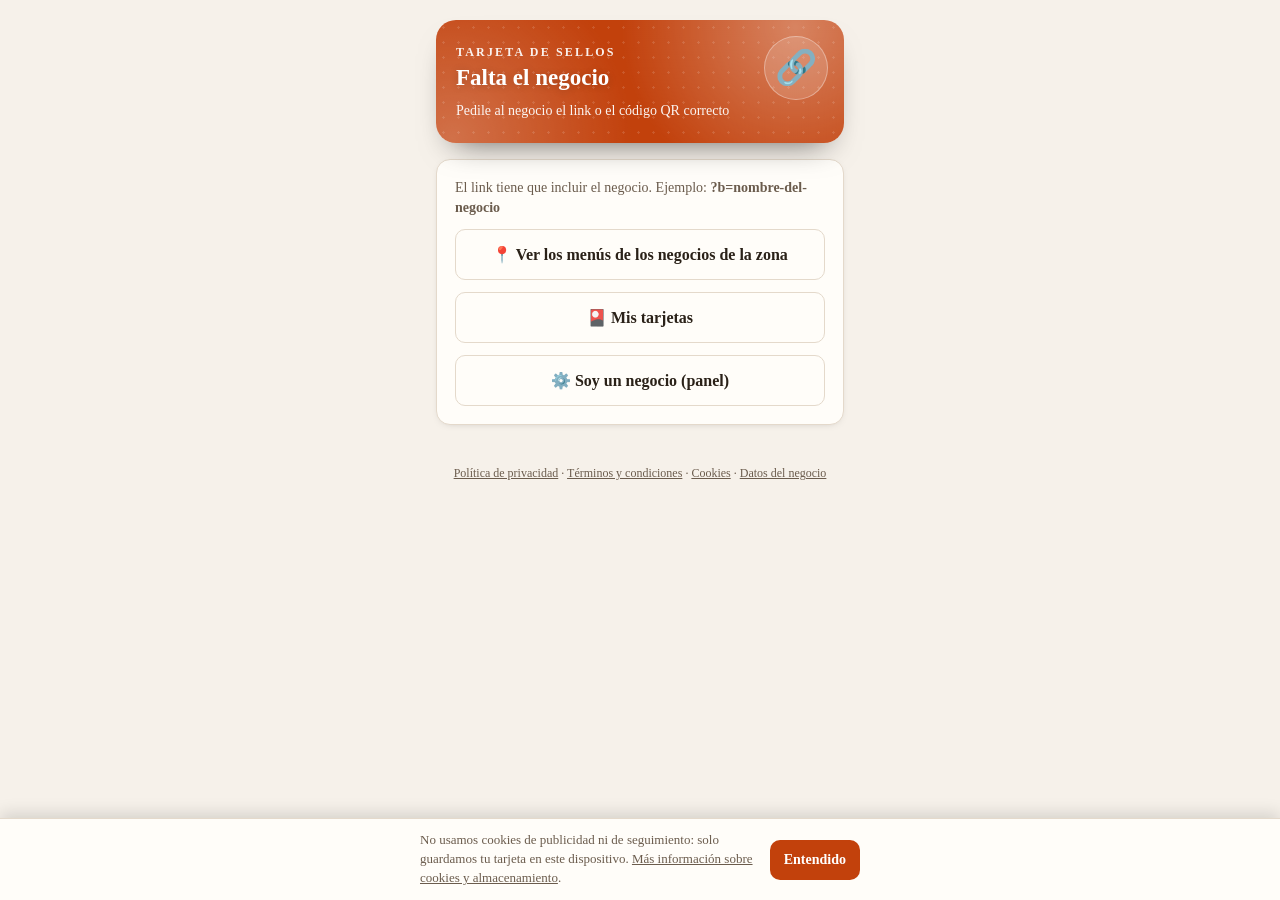
==== index.html @ 02f153e0 "Menú cliente: más ancho, 2 columnas cuadradas con foto arriba, tocar producto abre modal con descrip" ====
<!DOCTYPE html>
<html lang="es">
<head>
<meta charset="utf-8">
<meta http-equiv="Content-Security-Policy" content="default-src 'none'; script-src 'self'; style-src 'self' 'unsafe-inline'; connect-src https://bnyfhoxrezvotfktrxmb.supabase.co; img-src 'self' data: blob: https://bnyfhoxrezvotfktrxmb.supabase.co; manifest-src 'self'; worker-src 'self'; media-src blob: mediastream:; base-uri 'none'; form-action 'none'">
<meta name="referrer" content="no-referrer">
<meta name="description" content="Tarjeta de sellos digital: juntá sellos en cada negocio y ganá premios. Tus tarjetas de todos los negocios en un solo lugar.">
<meta name="viewport" content="width=device-width, initial-scale=1">
<link rel="manifest" href="manifest.json">
<meta name="theme-color" content="#c2410c">
<link rel="apple-touch-icon" href="icon-192.png">
<title>Mis tarjetas</title>
<link rel="stylesheet" href="estilo-moderno.css">
<script src="qrcode.min.js"></script>
<script src="jsQR.min.js"></script>
<style>
:root{--bg:#f6f1ea;--card:#fffdf9;--ink:#2a2118;--mute:#6b5c4d;--line:#e4d9cb;--ac:#c2410c;--ac2:#c2410c;--ac-ink:#fff;--btn-ink:#fff;color-scheme:light dark}
@media (prefers-color-scheme:dark){:root{--bg:#1c1713;--card:#272019;--ink:#f3ebe0;--mute:#b3a493;--line:#3a3128}}
*{box-sizing:border-box}
body{margin:0;background:var(--bg);color:var(--ink);font:16px/1.45 Georgia,'Times New Roman',serif;min-height:100vh}
main{max-width:440px;margin:0 auto;padding:20px 16px 24px}
h1{font-size:26px;margin:8px 0 2px}h2{font-size:19px;margin:0 0 10px}
p{margin:0 0 12px}.mute{color:var(--mute);font-size:14px}
.card{background:var(--card);border:1px solid var(--line);border-radius:14px;padding:18px;margin-bottom:14px}
input,button{font:inherit}
label{display:block;font-size:14px;color:var(--mute);margin:10px 0 4px}
input{width:100%;padding:12px;border:1px solid var(--line);border-radius:10px;background:var(--bg);color:var(--ink)}
input[type=color]{padding:2px;height:44px}
button{padding:13px 16px;border:0;border-radius:10px;background:var(--ac);color:var(--btn-ink);font-weight:700;width:100%;margin-top:12px;cursor:pointer}
button.alt{background:transparent;color:var(--ink);border:1px solid var(--line)}
button.sm{width:auto;padding:8px 12px;margin:0;font-size:14px}
a:focus-visible,button:focus-visible,input:focus-visible,select:focus-visible,[tabindex]:focus-visible{outline:3px solid var(--ink);outline-offset:2px}
.skip{position:absolute;left:-9999px;top:0;z-index:100;background:var(--card);color:var(--ink);padding:12px 16px;border-radius:0 0 10px 0;font-weight:700;text-decoration:underline}
.skip:focus{left:0}
.grid{display:grid;grid-template-columns:repeat(5,1fr);gap:10px;margin:14px 0}
.s{aspect-ratio:1;border-radius:50%;border:3px dashed var(--mute);display:grid;place-items:center;font-size:22px;color:#fff;background:var(--line);box-shadow:inset 0 1px 3px rgba(0,0,0,.10)}
.s.on{background:linear-gradient(135deg,var(--ac),var(--ac2));border:3px solid var(--ac);color:var(--ac-ink);animation:pop .3s;box-shadow:0 3px 10px rgba(0,0,0,.20)}
@keyframes pop{from{transform:scale(.6)}to{transform:scale(1)}}
@media (prefers-reduced-motion:reduce){.s.on{animation:none}}
.qr{width:170px;margin:8px auto;background:#fff;padding:8px;border-radius:10px}
.qr svg{width:100%;height:auto;display:block}
.code{text-align:center;font:700 26px/1 ui-monospace,monospace;letter-spacing:.2em}
.tabs{display:flex;gap:6px;margin-bottom:14px}
.tabs button{margin:0;background:transparent;color:var(--ink);border:1px solid var(--line);padding:10px 2px;font-size:13px}
.tabs button.on{background:var(--ac);color:var(--btn-ink);border-color:var(--ac)}
.instbox{background:linear-gradient(135deg,color-mix(in srgb,var(--ac) 14%,var(--card)),var(--card));border:1px dashed var(--ac);border-radius:14px;padding:14px;margin:0 0 14px}
.instbox button{margin-top:0}
.instbox [data-imsg]:empty{display:none}
.instbox [data-imsg]{background:var(--bg);border:1px solid var(--line);border-radius:10px;padding:10px;margin-top:8px;line-height:1.45}
.instbox p{font-size:13px}
.msg{padding:12px;border-radius:10px;margin-top:12px;font-weight:700}
.ok{background:#dcfce7;color:#166534}.err{background:#fee2e2;color:#991b1b}
@media (prefers-color-scheme:dark){.ok{background:#052e16;color:#86efac}.err{background:#450a0a;color:#fca5a5}}
.row{display:flex;justify-content:space-between;align-items:center;gap:8px;padding:10px 0;border-top:1px solid var(--line)}
.row:first-child{border-top:0}
.stats{display:grid;grid-template-columns:1fr 1fr;gap:10px;margin-bottom:6px}
.stat{border:1px solid var(--line);border-radius:10px;padding:12px;text-align:center}.stat b{display:block;font-size:26px}
a.btn{display:inline-block;text-align:center;text-decoration:none;padding:13px 16px;border-radius:10px;background:var(--ac);color:var(--btn-ink);font-weight:700}
a.btn.alt{background:transparent;color:var(--ink);border:1px solid var(--line)}a.btn.sm{padding:8px 12px;font-size:14px}
.wcard{display:block;text-decoration:none;color:#fff;border-radius:14px;padding:18px}
.wcard b{display:block;font-size:20px}.wcard span{display:block;font-size:30px;font-weight:700;margin:6px 0}.wcard small{opacity:.92}
.wrm{text-align:right;margin:6px 0 16px}
.s.tier{border-style:solid;border-color:var(--ac)}
.notice{border-left:4px solid var(--ac)}
.consent{display:flex;gap:8px;align-items:flex-start;color:var(--ink);font-size:14px;margin:12px 0 0;font-weight:400}
.consent input{width:auto;min-width:18px;height:18px;margin:2px 0 0;flex:none}
.legal{font-size:12px;color:var(--mute);line-height:1.7;text-align:center}
.legal a{color:inherit}
footer.legal{max-width:440px;margin:0 auto;padding:0 16px 24px}
.ck{position:fixed;left:0;right:0;bottom:0;z-index:60;background:var(--card);border-top:1px solid var(--line);box-shadow:0 -4px 16px rgba(0,0,0,.14);padding:12px}
.ck>div{max-width:440px;margin:0 auto;display:flex;gap:12px;align-items:center}
.ck p{margin:0;font-size:13px;color:var(--mute);flex:1}
.ck a{color:inherit}
.ck button{width:auto;margin:0;padding:10px 14px;font-size:14px;flex:none}
body.ck-on{padding-bottom:104px}
.sr{position:absolute;width:1px;height:1px;padding:0;margin:-1px;overflow:hidden;clip:rect(0,0,0,0);white-space:nowrap;border:0}
@media print{.noprint{display:none}body{background:#fff;color:#000}}
video{width:100%;border-radius:10px;margin-top:10px;background:#000}
select{width:100%;padding:12px;border:1px solid var(--line);border-radius:10px;background:var(--bg);color:var(--ink);font:inherit}
textarea{width:100%;padding:12px;border:1px solid var(--line);border-radius:10px;background:var(--bg);color:var(--ink);font:inherit;resize:vertical}
details summary{cursor:pointer;color:var(--mute);font-size:14px;margin-top:8px}
/* ---- Menú público: cabecera con el color del negocio ---- */
.mhero{position:relative;overflow:hidden;border-radius:18px;padding:22px 18px 20px;margin:0 0 14px;color:var(--ac-ink);box-shadow:0 14px 28px -16px rgba(0,0,0,.6);background-image:radial-gradient(circle at 88% 6%,rgba(255,255,255,.35),transparent 46%),radial-gradient(circle at 4% 96%,rgba(255,255,255,.25),transparent 44%),linear-gradient(135deg,var(--ac),var(--ac2))}
.mhero::after{content:"";position:absolute;inset:0;background-image:radial-gradient(color-mix(in srgb,var(--ac-ink) 32%,transparent) 1.2px,transparent 1.3px);background-size:15px 15px;opacity:.4;pointer-events:none}
.mhero-k{position:relative;z-index:1;margin:0 0 3px;font-size:12px;font-weight:800;letter-spacing:.18em;text-transform:uppercase;opacity:.92}
.mhero h1{position:relative;z-index:1;margin:0;color:var(--ac-ink);font-size:27px;line-height:1.15;text-shadow:0 1px 8px rgba(0,0,0,.18)}
.mhero-u{position:relative;z-index:1;margin:9px 0 0;font-size:13px;opacity:.93}
.mhero-ico{position:absolute;z-index:1;right:14px;top:14px;width:60px;height:60px;display:grid;place-items:center;font-size:33px;background:color-mix(in srgb,var(--ac-ink) 15%,transparent);border:1px solid color-mix(in srgb,var(--ac-ink) 35%,transparent);border-radius:50%}
/* ---- Menú público: títulos de categoría ---- */
.mhead{display:flex;align-items:center;gap:10px;margin:22px 0 10px;font-size:19px;font-weight:800;letter-spacing:-.01em;scroll-margin-top:64px}
.mhead-ico{width:34px;height:34px;flex:none;display:grid;place-items:center;font-size:19px;background:var(--ac);border:1px solid rgba(255,255,255,.25);border-radius:11px;box-shadow:0 5px 12px -6px rgba(0,0,0,.7)}
.mhead-t{min-width:0;overflow:hidden;text-overflow:ellipsis;white-space:nowrap}
.mhead-n{margin-left:auto;flex:none;font-size:12px;font-weight:700;color:var(--mute);background:var(--card);border:1px solid var(--line);border-radius:999px;padding:3px 10px}
/* ---- Menú público: cabecera con el color del negocio ---- */
.mhero{position:relative;overflow:hidden;border-radius:18px;padding:22px 18px 20px;margin:0 0 14px;color:var(--ac-ink);box-shadow:0 14px 28px -16px rgba(0,0,0,.6);background-image:radial-gradient(circle at 88% 6%,rgba(255,255,255,.35),transparent 46%),radial-gradient(circle at 4% 96%,rgba(255,255,255,.25),transparent 44%),linear-gradient(135deg,var(--ac),var(--ac2))}
.mhero::after{content:"";position:absolute;inset:0;background-image:radial-gradient(color-mix(in srgb,var(--ac-ink) 32%,transparent) 1.2px,transparent 1.3px);background-size:15px 15px;opacity:.4;pointer-events:none}
.mhero-k{position:relative;z-index:1;margin:0 0 3px;font-size:12px;font-weight:800;letter-spacing:.18em;text-transform:uppercase;opacity:.92}
.mhero h1{position:relative;z-index:1;margin:0;color:var(--ac-ink);font-size:27px;line-height:1.15;text-shadow:0 1px 8px rgba(0,0,0,.18)}
.mhero-u{position:relative;z-index:1;margin:9px 0 0;font-size:13px;opacity:.93}
.mhero-ico{position:absolute;z-index:1;right:14px;top:14px;width:60px;height:60px;display:grid;place-items:center;font-size:33px;background:color-mix(in srgb,var(--ac-ink) 15%,transparent);border:1px solid color-mix(in srgb,var(--ac-ink) 35%,transparent);border-radius:50%}
/* ---- Menú público: títulos de categoría ---- */
.mhead{display:flex;align-items:center;gap:10px;margin:22px 0 10px;font-size:19px;font-weight:800;letter-spacing:-.01em;scroll-margin-top:64px}
.mhead-ico{width:34px;height:34px;flex:none;display:grid;place-items:center;font-size:19px;background:var(--ac);border:1px solid rgba(255,255,255,.25);border-radius:11px;box-shadow:0 5px 12px -6px rgba(0,0,0,.7)}
.mhead-t{min-width:0;overflow:hidden;text-overflow:ellipsis;white-space:nowrap}
.mhead-n{margin-left:auto;flex:none;font-size:12px;font-weight:700;color:var(--mute);background:var(--card);border:1px solid var(--line);border-radius:999px;padding:3px 10px}
/* ---- Menú público: atajos de categoría y fichas de producto ---- */
.mchips{position:sticky;top:0;z-index:6;display:flex;gap:8px;overflow-x:auto;padding:8px 0;margin:0 0 6px;background:var(--bg);scrollbar-width:none}
.mchips::-webkit-scrollbar{display:none}
.mchip{flex:none;padding:7px 13px;border:1px solid var(--line);border-radius:999px;text-decoration:none;color:var(--ink);font-size:14px;font-weight:600;background:var(--card)}
.mchip:active{background:var(--ac);color:var(--ac-ink);border-color:var(--ac)}
/* ---- Menú público: tarjetas cuadradas 2 columnas ---- */
.mwrap{width:min(1180px,100%);margin:0 auto}
.mgrid2{display:grid;grid-template-columns:repeat(2,1fr);gap:10px}
@media (min-width:680px){.mgrid2{grid-template-columns:repeat(3,1fr);gap:12px}}
@media (min-width:920px){.mgrid2{grid-template-columns:repeat(4,1fr);gap:12px}}
@media (min-width:1120px){.mgrid2{grid-template-columns:repeat(5,1fr);gap:14px}}
.mcard{position:relative;width:100%;margin:0;padding:0;text-align:left;background:var(--card);border:1px solid var(--line);border-radius:18px;box-shadow:0 1px 3px rgba(0,0,0,.05);overflow:hidden;cursor:pointer;display:flex;flex-direction:column;transition:transform .12s ease}
.mcard:active{transform:scale(.98)}
.mcard-imgwrap{position:relative;width:100%;aspect-ratio:1/1;background:radial-gradient(circle at 50% 0%,rgba(255,255,255,.18),transparent),linear-gradient(135deg,var(--ac),var(--ac2))}
.mcard-img{width:100%;height:100%;object-fit:cover;display:block}
.mcard-ph{position:absolute;inset:0;display:grid;place-items:center;font-size:44px;opacity:.9}
.mcard-body{display:flex;flex-direction:column;gap:6px;padding:10px 12px 12px;min-height:94px}
.mcard-top{display:flex;align-items:flex-start;justify-content:space-between;gap:10px}
.mcard-name{font-weight:900;font-size:15px;line-height:1.25;flex:1;min-width:0}
.fdest{flex:none;font-size:13px}
.mcard-desc{font-size:12.5px;color:var(--mute);display:-webkit-box;-webkit-line-clamp:2;-webkit-box-orient:vertical;overflow:hidden}
.mcard-foot{margin-top:auto;display:flex;align-items:center;justify-content:space-between}
.mcard-price{font-weight:900;font-variant-numeric:tabular-nums}
.mcard-badge{padding:2px 8px;border-radius:999px;background:#fee2e2;color:#991b1b;font-size:11px;font-weight:800;text-transform:uppercase}
@media (prefers-color-scheme:dark){.mcard-badge{background:#450a0a;color:#fca5a5}}
/* Modal producto */
.pmodal{position:fixed;inset:0;z-index:95;display:none;align-items:flex-end;justify-content:center;background:rgba(0,0,0,.65)}
.pmodal.on{display:flex}
.pmodal-sheet{width:min(720px,100%);max-height:94dvh;overflow:auto;background:var(--card);border-radius:24px 24px 0 0;box-shadow:0 -12px 44px rgba(0,0,0,.28);animation:pslip .18s ease-out}
@keyframes pslip{from{transform:translateY(14px);opacity:.9}to{transform:translateY(0);opacity:1}}
.pmodal-h{position:relative}
.pmodal-img{width:100%;aspect-ratio:16/10;object-fit:cover;display:block}
.pmodal-ph{width:100%;aspect-ratio:16/10;display:grid;place-items:center;font-size:80px;background:radial-gradient(circle at 50% 0%,rgba(255,255,255,.22),transparent),linear-gradient(135deg,var(--ac),var(--ac2))}
.pmodal-x{position:absolute;top:10px;right:10px;width:44px;height:44px;margin:0;padding:0;border-radius:999px;background:rgba(0,0,0,.5);color:#fff;font-size:20px}
.pmodal-b{padding:16px 18px calc(18px + env(safe-area-inset-bottom,0));display:flex;flex-direction:column;gap:12px}
.pmodal-row{display:flex;align-items:flex-start;justify-content:space-between;gap:12px}
.pmodal-t{font-size:21px;font-weight:900;line-height:1.25}
.pmodal-p{font-size:19px;font-weight:900;font-variant-numeric:tabular-nums;white-space:nowrap}
.pmodal-d{color:var(--ink);line-height:1.7;white-space:pre-wrap}
.pmodal-act{display:flex;gap:10px}
.pmodal-act .padd{flex:1;margin:0;font-size:17px;padding:16px;border-radius:999px}
.pmodal-act .alt{flex:none;margin:0;padding:16px 18px;border-radius:999px}
/* Listas viejas (editor panel) */
.mlist{list-style:none;padding:0;margin:0;display:flex;flex-direction:column;gap:10px}
.mrow{display:flex;align-items:center;gap:12px;background:var(--card);border:1px solid var(--line);border-radius:15px;padding:12px 14px;box-shadow:0 1px 3px rgba(0,0,0,.05)}
.memoji{width:44px;height:44px;flex:none;display:grid;place-items:center;font-size:25px;background:var(--bg);border:1px solid var(--line);border-radius:12px}
.mtxt{flex:1;min-width:0}
.mtxt b{display:block;font-size:16px;line-height:1.3}
.mprice{flex:none;display:flex;flex-direction:column;align-items:flex-end;gap:4px;padding:7px 13px;border-radius:999px;background:var(--ac);color:var(--ac-ink);font-size:16px;font-weight:800;white-space:nowrap;font-variant-numeric:tabular-nums}
.mrow.sold{opacity:.75}
.mrow.sold .mtxt b{color:var(--mute)}
.mrow.sold .mprice{background:var(--line);color:var(--mute)}
.badge{display:inline-block;padding:2px 8px;border-radius:999px;background:#fee2e2;color:#991b1b;font-size:11px;font-weight:800;text-transform:uppercase;letter-spacing:.03em}
@media (prefers-color-scheme:dark){.badge{background:#450a0a;color:#fca5a5)}
.mrow{display:flex;align-items:center;gap:12px;background:var(--card);border:1px solid var(--line);border-radius:15px;padding:12px 14px;box-shadow:0 1px 3px rgba(0,0,0,.05)}
.memoji{width:44px;height:44px;flex:none;display:grid;place-items:center;font-size:25px;background:var(--bg);border:1px solid var(--line);border-radius:12px}
.mtxt{flex:1;min-width:0}
.mtxt b{display:block;font-size:16px;line-height:1.3}
.mprice{flex:none;display:flex;flex-direction:column;align-items:flex-end;gap:4px;padding:7px 13px;border-radius:999px;background:var(--ac);color:var(--ac-ink);font-size:16px;font-weight:800;white-space:nowrap;font-variant-numeric:tabular-nums}
.mrow.sold{opacity:.75}
.mrow.sold .mtxt b{color:var(--mute)}
.mrow.sold .mprice{background:var(--line);color:var(--mute)}
.badge{display:inline-block;padding:2px 8px;border-radius:999px;background:#fee2e2;color:#991b1b;font-size:11px;font-weight:800;text-transform:uppercase;letter-spacing:.03em}
@media (prefers-color-scheme:dark){.badge{background:#450a0a;color:#fca5a5}}
/* ---- Editor de productos: cada producto es una tarjeta, el nombre bien grande ---- */
.erow{display:flex;gap:8px;align-items:center;margin-top:12px}
.erow .eic{flex:1;min-width:0}
.erow .eemoji{width:58px;flex:none;text-align:center;padding:8px 4px;font-size:19px}
.erow input[type=number]{width:32%;min-width:76px}
.ebtns{display:flex;gap:4px;flex:none}
.ebtns button{margin:0;padding:8px 10px}
.eopts{display:flex;flex-wrap:wrap;gap:14px}
.eopts label.consent{margin:0;align-items:center}
.eopts select{width:auto;max-width:150px;padding:5px 6px;font-size:13px}
/* Cada producto se ve como una tarjeta con el nombre grande y destacado */
.eprod{border:1px solid var(--line);border-radius:14px;padding:12px;margin-top:12px;background:var(--card)}
.eprod:first-child{margin-top:0}
.eprod .erow{margin-top:0}
.eprod .erow .eic{font-size:17px;font-weight:700;padding:11px 12px}
.eprod .erow .eemoji{width:52px;font-size:22px}
.eprod .erow input[type=number]{width:auto;flex:1;min-width:0;font-size:16px;font-weight:700;padding:11px 12px}
.eprod-foto{display:flex;gap:10px;align-items:flex-start;margin-top:10px}
.eprod-prev{width:86px;height:86px;flex:none;border-radius:12px;border:1px solid var(--line);background:var(--bg);display:grid;place-items:center;overflow:hidden;font-size:30px}
.eprod-prev img{width:100%;height:100%;object-fit:cover}
.eprod-foto-c{flex:1;min-width:0}
.eprod-foto-c p{margin:0 0 6px}
.upbar{display:none;height:8px;background:var(--line);border-radius:999px;overflow:hidden;margin-top:8px}
.upbar i{display:block;height:100%;width:0%;background:linear-gradient(90deg,var(--ac),var(--ac2))}
.eprod .eopts{margin-top:10px;padding-top:10px;border-top:1px dashed var(--line)}
.eprod details{margin-top:8px}
.eprod summary{font-size:13.5px;color:var(--mute);cursor:pointer;padding:4px 0}
.eprod details textarea{margin-top:8px;width:100%;padding:10px 12px;border:1px solid var(--line);border-radius:10px;background:var(--bg);color:var(--ink);font:inherit;font-size:15px;resize:vertical}
.eprod details input{margin-top:8px}
.erow-d {display:flex;gap:8px;align-items:center;margin-top:8px}
.erow-n {display:flex;gap:8px;align-items:center}
/* Aviso de "recién agregado": se resalta y se ve solo */
@keyframes nuevo {0%{box-shadow:0 0 0 3px color-mix(in srgb,var(--ac) 55%,transparent)}100%{box-shadow:0 0 0 0 transparent}}
.eprod.nuevo{animation:nuevo 1.6s ease-out;border-color:color-mix(in srgb,var(--ac) 65%,var(--line));background:color-mix(in srgb,var(--ac) 7%,var(--card))}
.eprod .malo{border-color:#dc2626}
.marcanuevo{display:inline-block;margin-left:6px;font-size:11px;font-weight:800;padding:2px 8px;border-radius:999px;background:linear-gradient(135deg,var(--ac),var(--ac2));color:#fff}
.ecat{display:flex;gap:8px;align-items:center;flex-wrap:wrap;margin-top:16px}
.ecat:first-child{margin-top:0}
.tabs.t5{gap:4px}
.tabs.t5 button{flex:1 1 0;min-width:0;font-size:12px;padding:8px 2px;line-height:1.2;white-space:normal}
/* ---- Modo mostrador: sellar en 1 toque ---- */
.scanbtn{font-size:17px;padding:16px}
.msec{font-size:12px;font-weight:800;letter-spacing:.1em;text-transform:uppercase;color:var(--mute);margin:18px 0 8px}
.mgrid{display:grid;grid-template-columns:repeat(2,1fr);gap:10px}
.mtile{display:block;width:100%;margin:0;padding:12px;text-align:left;background:var(--card);border:1px solid var(--line);border-radius:14px;box-shadow:0 1px 3px rgba(0,0,0,.05);cursor:pointer}
.mtile b{display:block;font-size:17px;line-height:1.2}
.mtile .mp{display:block;font-size:13px;color:var(--mute)}
.mtile .ms{display:block;font-size:13px;font-weight:700;color:var(--ac);margin-top:4px}
.mtile.done{border-color:var(--ac);background:color-mix(in srgb,var(--ac) 12%,var(--card))}
.mtile.hit{animation:pop .35s}
.mbanner{display:flex;gap:8px;align-items:center;flex-wrap:wrap;padding:12px;border-radius:12px;background:#dcfce7;color:#166534;margin:12px 0;font-weight:700}
.mbanner span{flex:1;min-width:0}
.mbanner .undo{margin:0;padding:8px 12px;font-size:14px;background:transparent;color:inherit;border:1px solid currentColor;border-radius:10px;cursor:pointer}
@media (prefers-color-scheme:dark){.mbanner{background:#052e16;color:#86efac}}
#scanov{position:fixed;inset:0;z-index:90;background:#000}
#scanov video{width:100%;height:100%;object-fit:cover;display:block}
#scanov .sh{position:absolute;inset:0;display:grid;place-items:center;pointer-events:none}
#scanov .box{width:68vw;max-width:260px;aspect-ratio:1;border-radius:20px;box-shadow:0 0 0 100vmax rgba(0,0,0,.5)}
#scanov .hint{position:absolute;bottom:26px;left:0;right:0;text-align:center;color:#fff;font-weight:700;margin:0;padding:0 16px}
#scanov .x{position:absolute;top:16px;right:16px;width:46px;height:46px;margin:0;padding:0;border-radius:999px;background:rgba(255,255,255,.18);color:#fff;font-size:22px}
/* ---- Módulo pedidos ---- */
.madd{flex:none;width:40px;height:40px;margin:0;padding:0;border-radius:12px;background:var(--ac);color:var(--ac-ink);font-size:22px;line-height:1;display:grid;place-items:center;cursor:pointer}
.ocard{background:var(--card);border:1px solid var(--line);border-radius:14px;padding:14px;margin-bottom:12px;box-shadow:0 1px 3px rgba(0,0,0,.05)}
.ohead{display:flex;justify-content:space-between;align-items:baseline;gap:8px}
.ohead b{font-size:17px}
.olits{list-style:none;margin:10px 0 0;padding:0;display:flex;flex-direction:column;gap:6px}
.olit{font-size:15px;line-height:1.35}
.oq{display:inline-block;min-width:26px;text-align:center;font-weight:700;color:var(--ac)}
.onota{margin:8px 0 0;padding:8px 10px;border-radius:10px;background:var(--bg);border:1px dashed var(--line);font-size:14px}
.ototal{margin-top:10px;padding-top:10px;border-top:1px solid var(--line);font-weight:700;text-align:right}
.ocard .erow{margin-top:12px}
.ocard .erow button{flex:1;margin:0}
</style>
</head>
<body>
<a class="skip" href="#app">Saltar al contenido</a>
<main id="app" tabindex="-1"></main>
<footer id="ft" class="legal" hidden></footer>
<script src="app.js?v=20261025d"></script>
</body>
</html>
---- estilo-moderno.css ----
/* ============================================================================
   DISEÑO MODERNO (tarjeta + panel)
   Reutiliza el lenguaje visual del menú: degradés con el color del negocio,
   sombras suaves, cabecera con emoji y superficies con más presencia.
   El color sale de --ac y --ac2, que la app setea con los colores del negocio.
   ============================================================================ */

/* ---- Cabecera del negocio (reemplaza el <h1> plano) ---- */
.bhero{position:relative;overflow:hidden;border-radius:20px;padding:24px 20px 22px;margin:0 0 16px;color:var(--ac-ink);box-shadow:0 16px 32px -18px rgba(0,0,0,.65);background-image:radial-gradient(circle at 88% 6%,rgba(255,255,255,.35),transparent 46%),radial-gradient(circle at 4% 96%,rgba(255,255,255,.25),transparent 44%),linear-gradient(135deg,var(--ac),var(--ac2))}
.bhero::after{content:"";position:absolute;inset:0;background-image:radial-gradient(color-mix(in srgb,var(--ac-ink) 32%,transparent) 1.2px,transparent 1.3px);background-size:15px 15px;opacity:.4;pointer-events:none}
.bhero-k{position:relative;z-index:1;margin:0 0 4px;font-size:12px;font-weight:800;letter-spacing:.18em;text-transform:uppercase;opacity:.92}
.bhero h1{position:relative;z-index:1;margin:0;color:var(--ac-ink);font-size:27px;line-height:1.15;text-shadow:0 1px 8px rgba(0,0,0,.18)}
.bhero-u{position:relative;z-index:1;margin:9px 0 0;font-size:14px;opacity:.94}
.bhero-ico{position:absolute;z-index:1;right:16px;top:16px;width:64px;height:64px;display:grid;place-items:center;font-size:34px;background:color-mix(in srgb,var(--ac-ink) 15%,transparent);border:1px solid color-mix(in srgb,var(--ac-ink) 35%,transparent);border-radius:50%}
.bhero.hero-sm h1{font-size:23px}

/* ---- Tarjetas con más presencia ---- */
.card{box-shadow:0 2px 10px -6px rgba(0,0,0,.35)}
.card.soft{box-shadow:0 1px 4px -2px rgba(0,0,0,.25)}

/* ---- Sellos: más grandes, con brillo y mejor contraste ---- */
.grid{grid-template-columns:repeat(5,1fr);gap:11px;margin:16px 0}
.s{position:relative;aspect-ratio:1;border-radius:50%;border:3px dashed color-mix(in srgb,var(--mute) 60%,transparent);display:grid;place-items:center;font-size:23px;color:#fff;background:color-mix(in srgb,var(--line) 70%,transparent);box-shadow:inset 0 2px 5px rgba(0,0,0,.14),0 1px 2px rgba(0,0,0,.08)}
.s.on{background:linear-gradient(135deg,var(--ac),var(--ac2));border:3px solid var(--ac);color:var(--ac-ink);animation:pop .3s;box-shadow:0 5px 14px -4px color-mix(in srgb,var(--ac) 70%,transparent),inset 0 1px 3px rgba(255,255,255,.35)}
.s.on::after{content:"";position:absolute;inset:11%;border-radius:50%;background:radial-gradient(circle at 32% 28%,rgba(255,255,255,.5),transparent 58%);pointer-events:none}
.s.tier{border-style:solid;border-color:color-mix(in srgb,var(--ac) 75%,var(--line))}
.s.tier:not(.on){background:color-mix(in srgb,var(--ac) 10%,var(--card))}

/* ---- Barra de progreso de sellos ---- */
.prog{height:10px;border-radius:999px;background:var(--line);overflow:hidden;margin:14px 0 6px}
.prog>i{display:block;height:100%;border-radius:999px;background:linear-gradient(90deg,var(--ac),var(--ac2));transition:width .4s ease}
.prog-t{display:flex;justify-content:space-between;align-items:baseline;gap:10px;font-size:14px;font-weight:700}
.prog-t .mute{font-weight:400}

/* ---- Código y QR con marco destacado ---- */
.qr{width:180px;margin:12px auto;background:#fff;padding:10px;border-radius:16px;box-shadow:0 6px 18px -8px rgba(0,0,0,.5),0 0 0 1px var(--line)}
.code{text-align:center;font:800 28px/1 ui-monospace,SFMono-Regular,Menlo,monospace;letter-spacing:.22em;color:var(--ac);background:color-mix(in srgb,var(--ac) 10%,var(--bg));border:1px dashed color-mix(in srgb,var(--ac) 45%,transparent);border-radius:12px;padding:12px 8px;margin:10px 0 0}

/* ---- Avisos destacados ---- */
.notice{border-left:4px solid var(--ac);background:color-mix(in srgb,var(--ac) 8%,var(--card));font-weight:600}
.notice.cumple{border-left-color:#db2777;background:color-mix(in srgb,#db2777 12%,var(--card));color:color-mix(in srgb,#db2777 70%,var(--fg))}

/* ---- Botones con más peso visual ---- */
button,a.btn{transition:transform .12s ease,box-shadow .12s ease,filter .12s ease}
button:not(.alt):hover,a.btn:not(.alt):hover{filter:brightness(1.06);box-shadow:0 8px 20px -10px color-mix(in srgb,var(--ac) 80%,transparent)}
button:not(.alt):active,a.btn:not(.alt):active{transform:scale(.985)}
button.alt:hover,a.btn.alt:hover{background:color-mix(in srgb,var(--ac) 7%,transparent);border-color:color-mix(in srgb,var(--ac) 45%,var(--line))}
button:disabled{opacity:.55;cursor:not-allowed;filter:none!important}

/* ---- Pestañas del panel con el color del negocio ---- */
.tabs{gap:7px;padding:5px;background:color-mix(in srgb,var(--line) 55%,transparent);border-radius:14px}
.tabs button{border:0;border-radius:10px;padding:10px 4px;font-weight:700;background:transparent}
.tabs button.on{background:linear-gradient(135deg,var(--ac),var(--ac2));color:var(--ac-ink);box-shadow:0 5px 14px -8px color-mix(in srgb,var(--ac) 90%,transparent)}
.tabs button:not(.on):hover{background:color-mix(in srgb,var(--ac) 10%,transparent)}

/* ---- Estadísticas del panel ---- */
.stat{border:1px solid var(--line);border-radius:16px;padding:16px 12px;text-align:center;background:var(--card);box-shadow:0 2px 10px -7px rgba(0,0,0,.4)}
.stat b{display:block;font-size:30px;line-height:1.1;color:var(--ac);font-variant-numeric:tabular-nums}

/* ---- Filas de clientes ---- */
.row{padding:12px 0}
.row b{font-size:16px}

/* ---- Tarjetas del monedero (Mis tarjetas) ---- */
.wcard{box-shadow:0 10px 24px -12px color-mix(in srgb,var(--ac) 75%,#000);position:relative;overflow:hidden;transition:transform .12s ease}
.wcard::after{content:"";position:absolute;inset:0;background:radial-gradient(circle at 92% 8%,rgba(255,255,255,.28),transparent 42%);pointer-events:none}
.wcard:hover{transform:translateY(-2px)}
.wcard b,.wcard span,.wcard small{position:relative;z-index:1}

/* ---- Caja de instalar app ---- */
.instbox{background:linear-gradient(135deg,color-mix(in srgb,var(--ac) 16%,var(--card)),var(--card));border:1px dashed color-mix(in srgb,var(--ac) 55%,transparent);border-radius:16px;padding:14px;margin:0 0 14px;box-shadow:0 2px 10px -7px rgba(0,0,0,.4)}

/* ---- Fondo con un toque de color del negocio ---- */
body{background-image:radial-gradient(circle at 50% -18%,color-mix(in srgb,var(--ac) 16%,transparent),transparent 58%);background-attachment:fixed}

/* ============================================================================
   MENÚ VISUAL: cada categoría con su foto de fondo grande
   ============================================================================ */

/* ---- Portada de categoría (foto de fondo + nombre encima) ---- */
.mcover{position:relative;overflow:hidden;border-radius:18px;margin:22px 0 12px;min-height:132px;display:flex;align-items:flex-end;background:linear-gradient(135deg,var(--ac),var(--ac2));box-shadow:0 16px 30px -18px rgba(0,0,0,.7);scroll-margin-top:12px}
.mcover:first-child{margin-top:0}
.mcover img{position:absolute;inset:0;width:100%;height:100%;object-fit:cover;display:block}
.mcover::after{content:"";position:absolute;inset:0;background:linear-gradient(to top,rgba(0,0,0,.78) 0%,rgba(0,0,0,.35) 46%,rgba(0,0,0,.05) 100%);pointer-events:none}
.mcover-sign{position:relative;z-index:1;width:100%;padding:14px 16px;display:flex;align-items:center;gap:11px;color:#fff}
.mcover-ico{width:42px;height:42px;flex:none;display:grid;place-items:center;font-size:23px;background:rgba(255,255,255,.2);border:1px solid rgba(255,255,255,.35);border-radius:12px;backdrop-filter:blur(3px)}
.mcover-t{min-width:0;font-size:23px;font-weight:800;letter-spacing:-.01em;text-shadow:0 2px 10px rgba(0,0,0,.6);overflow:hidden;text-overflow:ellipsis;white-space:nowrap}
.mcover-n{margin-left:auto;flex:none;font-size:12px;font-weight:800;background:rgba(255,255,255,.22);border:1px solid rgba(255,255,255,.38);border-radius:999px;padding:4px 11px;backdrop-filter:blur(3px)}
.mcover.noimg{min-height:78px}
.mcover.noimg .mcover-t{font-size:21px}

/* ---- Fichas de producto más visuales ---- */
.mlist{gap:11px}
.mrow{border-radius:16px;padding:13px 15px;transition:transform .12s ease,box-shadow .12s ease}
.mrow:hover{transform:translateY(-1px);box-shadow:0 8px 18px -12px rgba(0,0,0,.6)}
.memoji{width:48px;height:48px;font-size:27px;background:linear-gradient(135deg,color-mix(in srgb,var(--ac) 12%,var(--bg)),var(--bg))}
.mtxt b{font-size:16.5px}
.mprice{box-shadow:0 5px 12px -8px color-mix(in srgb,var(--ac) 90%,transparent)}
/* Producto destacado / oferta */
.mrow.feat{border-color:color-mix(in srgb,var(--ac) 55%,var(--line));background:linear-gradient(90deg,color-mix(in srgb,var(--ac) 9%,var(--card)),var(--card))}
.mtxt .fdest{display:inline-block;margin-left:7px;font-size:11px;font-weight:800;vertical-align:middle;padding:2px 8px;border-radius:999px;background:linear-gradient(135deg,var(--ac),var(--ac2));color:#fff;white-space:nowrap}
.mrow.sold .fdest{filter:grayscale(.7);opacity:.8}

/* ---- Editor de categorías (foto) en el panel ---- */
.ecatbox{border:1px solid var(--line);border-radius:14px;padding:12px;margin-top:14px;background:color-mix(in srgb,var(--line) 22%,var(--card))}
.ecatbox:first-child{margin-top:0}
.ecat-top{display:flex;gap:8px;align-items:center}
.ecat-top .eic{flex:1;min-width:0}
.ecat-top button{margin:0;padding:8px 10px;font-size:14px;line-height:1;flex:none}
.ecat-top button:disabled{opacity:.35}
.ecat-foto{margin-top:9px;display:flex;gap:10px;align-items:flex-start}
.ecat-prev{width:86px;height:64px;flex:none;border-radius:11px;border:1px dashed var(--line);background:var(--bg);display:grid;place-items:center;overflow:hidden;color:var(--mute);font-size:22px}
.ecat-prev img{width:100%;height:100%;object-fit:cover}
.ecat-foto-c{flex:1;min-width:0;display:flex;flex-direction:column;gap:6px}
.ecat-foto-c .mute{font-size:12px;margin:0}
.ecat-foto-c button{margin:0;padding:9px 12px;font-size:13px}
input[type=file]{font-size:13px}
.upbar{height:6px;border-radius:999px;background:var(--line);overflow:hidden;display:none}
.upbar>i{display:block;height:100%;width:0;background:linear-gradient(90deg,var(--ac),var(--ac2));transition:width .2s ease}

/* ============================================================================
   AVISOS DEL PANEL (premios por canjear, clientes nuevos, clientes fríos)
   ============================================================================ */
.avisos{display:flex;flex-direction:column;gap:8px;margin:0 0 14px}
.aviso{display:flex;align-items:center;gap:10px;width:100%;text-align:left;padding:12px 14px;border-radius:14px;border:1px solid var(--line);background:var(--card);font-size:14.5px;font-weight:600;color:var(--ink);box-shadow:0 2px 10px -8px rgba(0,0,0,.5);cursor:default}
button.aviso{cursor:pointer}
button.aviso:active{transform:translateY(1px)}
.aviso>span:first-child{font-size:20px;flex:none}
.aviso-go{margin-left:auto;font-size:22px;opacity:.5;flex:none}
.aviso.premio{border-color:color-mix(in srgb,var(--ac) 55%,var(--line));background:color-mix(in srgb,var(--ac) 10%,var(--card))}
.aviso.frio{border-color:color-mix(in srgb,#f59e0b 45%,var(--line));background:color-mix(in srgb,#f59e0b 10%,var(--card))}
.aviso.hoy{border-color:color-mix(in srgb,#16a34a 40%,var(--line));background:color-mix(in srgb,#16a34a 9%,var(--card))}
.aviso.cumple{border-color:color-mix(in srgb,#db2777 50%,var(--line));background:color-mix(in srgb,#db2777 12%,var(--card))}
.aviso.cumple>span:first-child{animation:cumplepop 1.4s ease-in-out infinite}
@keyframes cumplepop{0%,100%{transform:scale(1)}50%{transform:scale(1.18)}}
@media (prefers-reduced-motion:reduce){.aviso.cumple>span:first-child{animation:none}}

/* ---- Resumen para copiar/compartir ---- */
.rstxt{margin:12px 0 0;padding:14px;background:color-mix(in srgb,var(--line) 22%,var(--bg));border:1px solid var(--line);border-radius:12px;font-family:ui-monospace,SFMono-Regular,Menlo,monospace;font-size:13px;line-height:1.55;white-space:pre-wrap;word-break:break-word;color:var(--ink);overflow-x:auto}

/* ---- Modo oscuro: sombras y contrastes ---- */
@media (prefers-color-scheme:dark){
  .bhero{box-shadow:0 18px 36px -20px rgba(0,0,0,.9)}
  .card{box-shadow:0 2px 12px -6px rgba(0,0,0,.7)}
  .s{background:color-mix(in srgb,var(--line) 80%,transparent)}
}
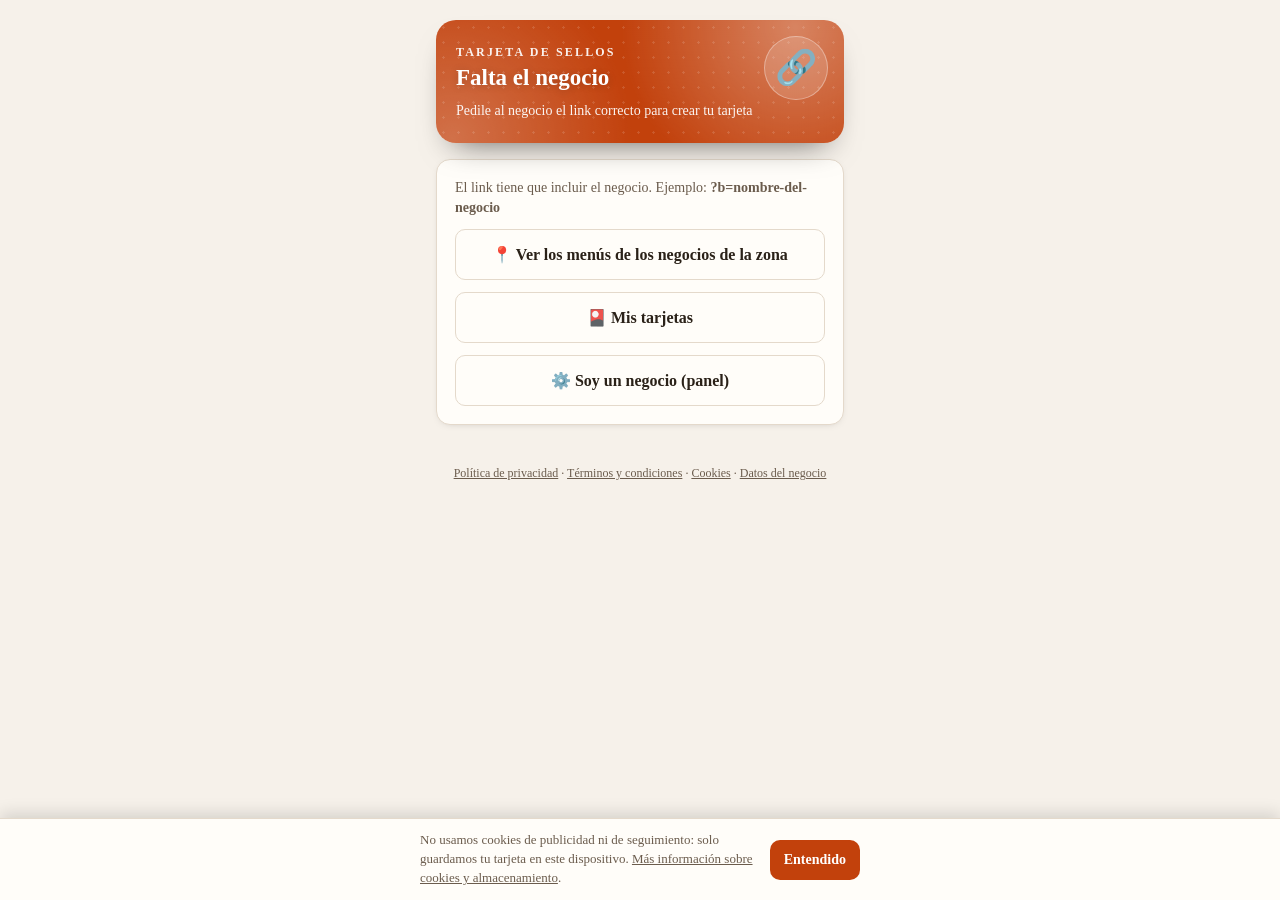
==== commit 7fc40f73: "fix: link negocio en panel/tarjetas; limpia QR; menu abierto con pedido con tarjeta; sql 003 directo" ====
--- a/index.html
+++ b/index.html
@@ -2,7 +2,7 @@
 <html lang="es">
 <head>
 <meta charset="utf-8">
-<meta http-equiv="Content-Security-Policy" content="default-src 'none'; script-src 'self'; style-src 'self' 'unsafe-inline'; connect-src https://bnyfhoxrezvotfktrxmb.supabase.co; img-src 'self' data: blob: https://bnyfhoxrezvotfktrxmb.supabase.co; manifest-src 'self'; worker-src 'self'; media-src blob: mediastream:; base-uri 'none'; form-action 'none'">
+<meta http-equiv="Content-Security-Policy" content="default-src 'none'; script-src 'self'; style-src 'self' 'unsafe-inline'; connect-src https://bnyfhoxrezvotfktrxmb.supabase.co; img-src 'self' data: blob: https://bnyfhoxrezvotfktrxmb.supabase.co; manifest-src 'self'; worker-src 'self'; base-uri 'none'; form-action 'none'">
 <meta name="referrer" content="no-referrer">
 <meta name="description" content="Tarjeta de sellos digital: juntá sellos en cada negocio y ganá premios. Tus tarjetas de todos los negocios en un solo lugar.">
 <meta name="viewport" content="width=device-width, initial-scale=1">
@@ -11,8 +11,6 @@
 <link rel="apple-touch-icon" href="icon-192.png">
 <title>Mis tarjetas</title>
 <link rel="stylesheet" href="estilo-moderno.css">
-<script src="qrcode.min.js"></script>
-<script src="jsQR.min.js"></script>
 <style>
 :root{--bg:#f6f1ea;--card:#fffdf9;--ink:#2a2118;--mute:#6b5c4d;--line:#e4d9cb;--ac:#c2410c;--ac2:#c2410c;--ac-ink:#fff;--btn-ink:#fff;color-scheme:light dark}
 @media (prefers-color-scheme:dark){:root{--bg:#1c1713;--card:#272019;--ink:#f3ebe0;--mute:#b3a493;--line:#3a3128}}
@@ -110,22 +108,25 @@
 .mchip:active{background:var(--ac);color:var(--ac-ink);border-color:var(--ac)}
 /* ---- Menú público: tarjetas cuadradas 2 columnas ---- */
 .mwrap{width:min(1180px,100%);margin:0 auto}
-.mgrid2{display:grid;grid-template-columns:repeat(2,1fr);gap:10px}
-@media (min-width:680px){.mgrid2{grid-template-columns:repeat(3,1fr);gap:12px}}
-@media (min-width:920px){.mgrid2{grid-template-columns:repeat(4,1fr);gap:12px}}
-@media (min-width:1120px){.mgrid2{grid-template-columns:repeat(5,1fr);gap:14px}}
-.mcard{position:relative;width:100%;margin:0;padding:0;text-align:left;background:var(--card);border:1px solid var(--line);border-radius:18px;box-shadow:0 1px 3px rgba(0,0,0,.05);overflow:hidden;cursor:pointer;display:flex;flex-direction:column;transition:transform .12s ease}
+.mgrid2{display:grid;grid-template-columns:repeat(2,1fr);gap:12px}
+@media (min-width:680px){.mgrid2{grid-template-columns:repeat(3,1fr);gap:14px}}
+@media (min-width:920px){.mgrid2{grid-template-columns:repeat(4,1fr);gap:16px}}
+@media (min-width:1120px){.mgrid2{grid-template-columns:repeat(5,1fr);gap:16px}}
+.mcard{position:relative;width:100%;margin:0;padding:0;text-align:left;background:var(--card);border:1px solid var(--line);border-radius:20px;box-shadow:0 1px 3px rgba(0,0,0,.05);overflow:hidden;cursor:pointer;display:flex;flex-direction:column;transition:transform .12s ease}
 .mcard:active{transform:scale(.98)}
-.mcard-imgwrap{position:relative;width:100%;aspect-ratio:1/1;background:radial-gradient(circle at 50% 0%,rgba(255,255,255,.18),transparent),linear-gradient(135deg,var(--ac),var(--ac2))}
+.mcard-imgwrap{position:relative;width:100%;aspect-ratio:4/3;background:radial-gradient(circle at 50% 0%,rgba(255,255,255,.18),transparent),linear-gradient(135deg,var(--ac),var(--ac2))}
 .mcard-img{width:100%;height:100%;object-fit:cover;display:block}
-.mcard-ph{position:absolute;inset:0;display:grid;place-items:center;font-size:44px;opacity:.9}
-.mcard-body{display:flex;flex-direction:column;gap:6px;padding:10px 12px 12px;min-height:94px}
+.mcard-ph{position:absolute;inset:0;display:grid;place-items:center;font-size:52px;opacity:.95}
+.mcard-body{display:flex;flex-direction:column;gap:6px;padding:12px 14px 14px;min-height:110px}
 .mcard-top{display:flex;align-items:flex-start;justify-content:space-between;gap:10px}
-.mcard-name{font-weight:900;font-size:15px;line-height:1.25;flex:1;min-width:0}
-.fdest{flex:none;font-size:13px}
-.mcard-desc{font-size:12.5px;color:var(--mute);display:-webkit-box;-webkit-line-clamp:2;-webkit-box-orient:vertical;overflow:hidden}
+.mcard-name{font-weight:900;font-size:16px;line-height:1.25;flex:1;min-width:0}
+.fdest{flex:none;font-size:14px}
+.mcard-desc{font-size:13px;color:var(--mute);display:-webkit-box;-webkit-line-clamp:2;-webkit-box-orient:vertical;overflow:hidden}
 .mcard-foot{margin-top:auto;display:flex;align-items:center;justify-content:space-between}
-.mcard-price{font-weight:900;font-variant-numeric:tabular-nums}
+.mcard-price{font-weight:900;font-size:16px;font-variant-numeric:tabular-nums}
+.mcard.sold{opacity:.78}
+.mcard.sold .mcard-imgwrap{filter:grayscale(.15)}
+.mcard.sold .mcard-price{color:var(--mute)}
 .mcard-badge{padding:2px 8px;border-radius:999px;background:#fee2e2;color:#991b1b;font-size:11px;font-weight:800;text-transform:uppercase}
 @media (prefers-color-scheme:dark){.mcard-badge{background:#450a0a;color:#fca5a5}}
 /* Modal producto */
@@ -142,15 +143,16 @@
 .pmodal-t{font-size:21px;font-weight:900;line-height:1.25}
 .pmodal-p{font-size:19px;font-weight:900;font-variant-numeric:tabular-nums;white-space:nowrap}
 .pmodal-d{color:var(--ink);line-height:1.7;white-space:pre-wrap}
-.pmodal-act{display:flex;gap:10px}
-.pmodal-act .padd{flex:1;margin:0;font-size:17px;padding:16px;border-radius:999px}
-.pmodal-act .alt{flex:none;margin:0;padding:16px 18px;border-radius:999px}
+.pmodal-act{display:flex;gap:10px;align-items:center}
+.pmodal-act .padd{flex:1 1 auto;margin:0;font-size:17px;padding:16px;border-radius:999px}
+.pmodal-act .alt{flex:0 0 auto;margin:0;padding:16px 18px;border-radius:999px}
 /* Listas viejas (editor panel) */
 .mlist{list-style:none;padding:0;margin:0;display:flex;flex-direction:column;gap:10px}
 .mrow{display:flex;align-items:center;gap:12px;background:var(--card);border:1px solid var(--line);border-radius:15px;padding:12px 14px;box-shadow:0 1px 3px rgba(0,0,0,.05)}
 .memoji{width:44px;height:44px;flex:none;display:grid;place-items:center;font-size:25px;background:var(--bg);border:1px solid var(--line);border-radius:12px}
 .mtxt{flex:1;min-width:0}
 .mtxt b{display:block;font-size:16px;line-height:1.3}
+.mqty{display:flex;align-items:center;gap:10px;justify-content:flex-end;margin:-4px 6px 12px 0}
 .mprice{flex:none;display:flex;flex-direction:column;align-items:flex-end;gap:4px;padding:7px 13px;border-radius:999px;background:var(--ac);color:var(--ac-ink);font-size:16px;font-weight:800;white-space:nowrap;font-variant-numeric:tabular-nums}
 .mrow.sold{opacity:.75}
 .mrow.sold .mtxt b{color:var(--mute)}
@@ -208,7 +210,6 @@
 .tabs.t5{gap:4px}
 .tabs.t5 button{flex:1 1 0;min-width:0;font-size:12px;padding:8px 2px;line-height:1.2;white-space:normal}
 /* ---- Modo mostrador: sellar en 1 toque ---- */
-.scanbtn{font-size:17px;padding:16px}
 .msec{font-size:12px;font-weight:800;letter-spacing:.1em;text-transform:uppercase;color:var(--mute);margin:18px 0 8px}
 .mgrid{display:grid;grid-template-columns:repeat(2,1fr);gap:10px}
 .mtile{display:block;width:100%;margin:0;padding:12px;text-align:left;background:var(--card);border:1px solid var(--line);border-radius:14px;box-shadow:0 1px 3px rgba(0,0,0,.05);cursor:pointer}
@@ -221,12 +222,6 @@
 .mbanner span{flex:1;min-width:0}
 .mbanner .undo{margin:0;padding:8px 12px;font-size:14px;background:transparent;color:inherit;border:1px solid currentColor;border-radius:10px;cursor:pointer}
 @media (prefers-color-scheme:dark){.mbanner{background:#052e16;color:#86efac}}
-#scanov{position:fixed;inset:0;z-index:90;background:#000}
-#scanov video{width:100%;height:100%;object-fit:cover;display:block}
-#scanov .sh{position:absolute;inset:0;display:grid;place-items:center;pointer-events:none}
-#scanov .box{width:68vw;max-width:260px;aspect-ratio:1;border-radius:20px;box-shadow:0 0 0 100vmax rgba(0,0,0,.5)}
-#scanov .hint{position:absolute;bottom:26px;left:0;right:0;text-align:center;color:#fff;font-weight:700;margin:0;padding:0 16px}
-#scanov .x{position:absolute;top:16px;right:16px;width:46px;height:46px;margin:0;padding:0;border-radius:999px;background:rgba(255,255,255,.18);color:#fff;font-size:22px}
 /* ---- Módulo pedidos ---- */
 .madd{flex:none;width:40px;height:40px;margin:0;padding:0;border-radius:12px;background:var(--ac);color:var(--ac-ink);font-size:22px;line-height:1;display:grid;place-items:center;cursor:pointer}
 .ocard{background:var(--card);border:1px solid var(--line);border-radius:14px;padding:14px;margin-bottom:12px;box-shadow:0 1px 3px rgba(0,0,0,.05)}
@@ -245,6 +240,6 @@
 <a class="skip" href="#app">Saltar al contenido</a>
 <main id="app" tabindex="-1"></main>
 <footer id="ft" class="legal" hidden></footer>
-<script src="app.js?v=20261025d"></script>
+<script src="app.js?v=20261025i"></script>
 </body>
 </html>
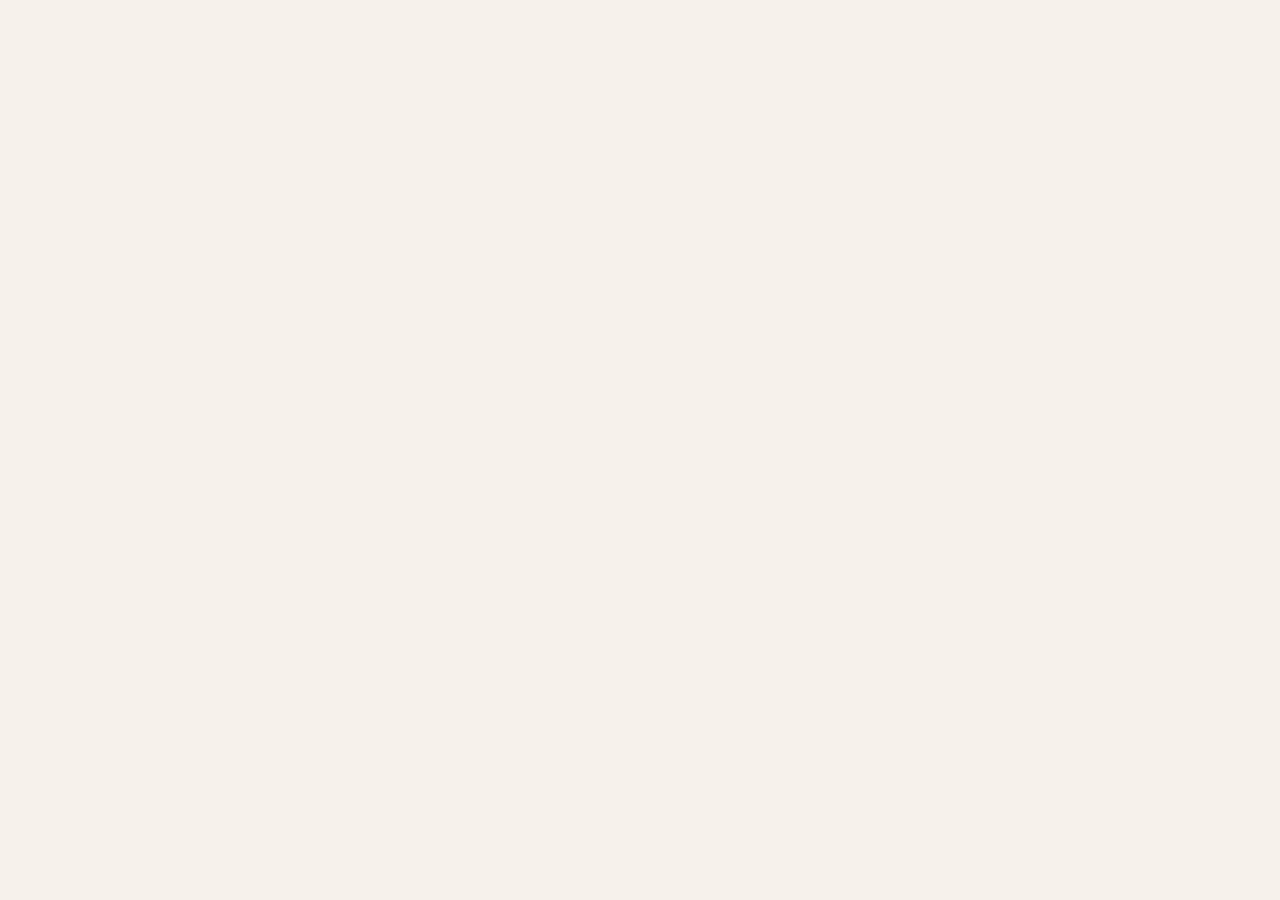
==== commit 65442fe6: "v bump" ====
--- a/index.html
+++ b/index.html
@@ -89,13 +89,6 @@
 .mhead-ico{width:34px;height:34px;flex:none;display:grid;place-items:center;font-size:19px;background:var(--ac);border:1px solid rgba(255,255,255,.25);border-radius:11px;box-shadow:0 5px 12px -6px rgba(0,0,0,.7)}
 .mhead-t{min-width:0;overflow:hidden;text-overflow:ellipsis;white-space:nowrap}
 .mhead-n{margin-left:auto;flex:none;font-size:12px;font-weight:700;color:var(--mute);background:var(--card);border:1px solid var(--line);border-radius:999px;padding:3px 10px}
-/* ---- Menú público: cabecera con el color del negocio ---- */
-.mhero{position:relative;overflow:hidden;border-radius:18px;padding:22px 18px 20px;margin:0 0 14px;color:var(--ac-ink);box-shadow:0 14px 28px -16px rgba(0,0,0,.6);background-image:radial-gradient(circle at 88% 6%,rgba(255,255,255,.35),transparent 46%),radial-gradient(circle at 4% 96%,rgba(255,255,255,.25),transparent 44%),linear-gradient(135deg,var(--ac),var(--ac2))}
-.mhero::after{content:"";position:absolute;inset:0;background-image:radial-gradient(color-mix(in srgb,var(--ac-ink) 32%,transparent) 1.2px,transparent 1.3px);background-size:15px 15px;opacity:.4;pointer-events:none}
-.mhero-k{position:relative;z-index:1;margin:0 0 3px;font-size:12px;font-weight:800;letter-spacing:.18em;text-transform:uppercase;opacity:.92}
-.mhero h1{position:relative;z-index:1;margin:0;color:var(--ac-ink);font-size:27px;line-height:1.15;text-shadow:0 1px 8px rgba(0,0,0,.18)}
-.mhero-u{position:relative;z-index:1;margin:9px 0 0;font-size:13px;opacity:.93}
-.mhero-ico{position:absolute;z-index:1;right:14px;top:14px;width:60px;height:60px;display:grid;place-items:center;font-size:33px;background:color-mix(in srgb,var(--ac-ink) 15%,transparent);border:1px solid color-mix(in srgb,var(--ac-ink) 35%,transparent);border-radius:50%}
 /* ---- Menú público: títulos de categoría ---- */
 .mhead{display:flex;align-items:center;gap:10px;margin:22px 0 10px;font-size:19px;font-weight:800;letter-spacing:-.01em;scroll-margin-top:64px}
 .mhead-ico{width:34px;height:34px;flex:none;display:grid;place-items:center;font-size:19px;background:var(--ac);border:1px solid rgba(255,255,255,.25);border-radius:11px;box-shadow:0 5px 12px -6px rgba(0,0,0,.7)}
@@ -127,8 +120,8 @@
 .mcard.sold{opacity:.78}
 .mcard.sold .mcard-imgwrap{filter:grayscale(.15)}
 .mcard.sold .mcard-price{color:var(--mute)}
-.mcard-badge{padding:2px 8px;border-radius:999px;background:#fee2e2;color:#991b1b;font-size:11px;font-weight:800;text-transform:uppercase}
-@media (prefers-color-scheme:dark){.mcard-badge{background:#450a0a;color:#fca5a5}}
+.mcard,.mtile{color:var(--ink)}.mcard-badge{padding:2px 8px;border-radius:999px;background:#fee2e2;color:#991b1b;font-size:11px;font-weight:800;text-transform:uppercase}
+@media (prefers-color-scheme:dark){.mcard,.mtile{color:var(--ink)}.mcard-badge{background:#450a0a;color:#fca5a5}}
 /* Modal producto */
 .pmodal{position:fixed;inset:0;z-index:95;display:none;align-items:flex-end;justify-content:center;background:rgba(0,0,0,.65)}
 .pmodal.on{display:flex}
@@ -153,16 +146,6 @@
 .mtxt{flex:1;min-width:0}
 .mtxt b{display:block;font-size:16px;line-height:1.3}
 .mqty{display:flex;align-items:center;gap:10px;justify-content:flex-end;margin:-4px 6px 12px 0}
-.mprice{flex:none;display:flex;flex-direction:column;align-items:flex-end;gap:4px;padding:7px 13px;border-radius:999px;background:var(--ac);color:var(--ac-ink);font-size:16px;font-weight:800;white-space:nowrap;font-variant-numeric:tabular-nums}
-.mrow.sold{opacity:.75}
-.mrow.sold .mtxt b{color:var(--mute)}
-.mrow.sold .mprice{background:var(--line);color:var(--mute)}
-.badge{display:inline-block;padding:2px 8px;border-radius:999px;background:#fee2e2;color:#991b1b;font-size:11px;font-weight:800;text-transform:uppercase;letter-spacing:.03em}
-@media (prefers-color-scheme:dark){.badge{background:#450a0a;color:#fca5a5)}
-.mrow{display:flex;align-items:center;gap:12px;background:var(--card);border:1px solid var(--line);border-radius:15px;padding:12px 14px;box-shadow:0 1px 3px rgba(0,0,0,.05)}
-.memoji{width:44px;height:44px;flex:none;display:grid;place-items:center;font-size:25px;background:var(--bg);border:1px solid var(--line);border-radius:12px}
-.mtxt{flex:1;min-width:0}
-.mtxt b{display:block;font-size:16px;line-height:1.3}
 .mprice{flex:none;display:flex;flex-direction:column;align-items:flex-end;gap:4px;padding:7px 13px;border-radius:999px;background:var(--ac);color:var(--ac-ink);font-size:16px;font-weight:800;white-space:nowrap;font-variant-numeric:tabular-nums}
 .mrow.sold{opacity:.75}
 .mrow.sold .mtxt b{color:var(--mute)}
@@ -207,7 +190,7 @@
 .marcanuevo{display:inline-block;margin-left:6px;font-size:11px;font-weight:800;padding:2px 8px;border-radius:999px;background:linear-gradient(135deg,var(--ac),var(--ac2));color:#fff}
 .ecat{display:flex;gap:8px;align-items:center;flex-wrap:wrap;margin-top:16px}
 .ecat:first-child{margin-top:0}
-.tabs.t5{gap:4px}
+.tabs{flex-wrap:wrap}.tabs.t5{gap:4px}
 .tabs.t5 button{flex:1 1 0;min-width:0;font-size:12px;padding:8px 2px;line-height:1.2;white-space:normal}
 /* ---- Modo mostrador: sellar en 1 toque ---- */
 .msec{font-size:12px;font-weight:800;letter-spacing:.1em;text-transform:uppercase;color:var(--mute);margin:18px 0 8px}
@@ -240,6 +223,6 @@
 <a class="skip" href="#app">Saltar al contenido</a>
 <main id="app" tabindex="-1"></main>
 <footer id="ft" class="legal" hidden></footer>
-<script src="app.js?v=20261025i"></script>
+<script src="app.js?v=20261025j"></script>
 </body>
 </html>
--- a/estilo-moderno.css
+++ b/estilo-moderno.css
@@ -1,146 +1,152 @@
-/* ============================================================================
-   DISEÑO MODERNO (tarjeta + panel)
-   Reutiliza el lenguaje visual del menú: degradés con el color del negocio,
-   sombras suaves, cabecera con emoji y superficies con más presencia.
-   El color sale de --ac y --ac2, que la app setea con los colores del negocio.
-   ============================================================================ */
-
-/* ---- Cabecera del negocio (reemplaza el <h1> plano) ---- */
-.bhero{position:relative;overflow:hidden;border-radius:20px;padding:24px 20px 22px;margin:0 0 16px;color:var(--ac-ink);box-shadow:0 16px 32px -18px rgba(0,0,0,.65);background-image:radial-gradient(circle at 88% 6%,rgba(255,255,255,.35),transparent 46%),radial-gradient(circle at 4% 96%,rgba(255,255,255,.25),transparent 44%),linear-gradient(135deg,var(--ac),var(--ac2))}
-.bhero::after{content:"";position:absolute;inset:0;background-image:radial-gradient(color-mix(in srgb,var(--ac-ink) 32%,transparent) 1.2px,transparent 1.3px);background-size:15px 15px;opacity:.4;pointer-events:none}
-.bhero-k{position:relative;z-index:1;margin:0 0 4px;font-size:12px;font-weight:800;letter-spacing:.18em;text-transform:uppercase;opacity:.92}
-.bhero h1{position:relative;z-index:1;margin:0;color:var(--ac-ink);font-size:27px;line-height:1.15;text-shadow:0 1px 8px rgba(0,0,0,.18)}
-.bhero-u{position:relative;z-index:1;margin:9px 0 0;font-size:14px;opacity:.94}
-.bhero-ico{position:absolute;z-index:1;right:16px;top:16px;width:64px;height:64px;display:grid;place-items:center;font-size:34px;background:color-mix(in srgb,var(--ac-ink) 15%,transparent);border:1px solid color-mix(in srgb,var(--ac-ink) 35%,transparent);border-radius:50%}
-.bhero.hero-sm h1{font-size:23px}
-
-/* ---- Tarjetas con más presencia ---- */
-.card{box-shadow:0 2px 10px -6px rgba(0,0,0,.35)}
-.card.soft{box-shadow:0 1px 4px -2px rgba(0,0,0,.25)}
-
-/* ---- Sellos: más grandes, con brillo y mejor contraste ---- */
-.grid{grid-template-columns:repeat(5,1fr);gap:11px;margin:16px 0}
-.s{position:relative;aspect-ratio:1;border-radius:50%;border:3px dashed color-mix(in srgb,var(--mute) 60%,transparent);display:grid;place-items:center;font-size:23px;color:#fff;background:color-mix(in srgb,var(--line) 70%,transparent);box-shadow:inset 0 2px 5px rgba(0,0,0,.14),0 1px 2px rgba(0,0,0,.08)}
-.s.on{background:linear-gradient(135deg,var(--ac),var(--ac2));border:3px solid var(--ac);color:var(--ac-ink);animation:pop .3s;box-shadow:0 5px 14px -4px color-mix(in srgb,var(--ac) 70%,transparent),inset 0 1px 3px rgba(255,255,255,.35)}
-.s.on::after{content:"";position:absolute;inset:11%;border-radius:50%;background:radial-gradient(circle at 32% 28%,rgba(255,255,255,.5),transparent 58%);pointer-events:none}
-.s.tier{border-style:solid;border-color:color-mix(in srgb,var(--ac) 75%,var(--line))}
-.s.tier:not(.on){background:color-mix(in srgb,var(--ac) 10%,var(--card))}
-
-/* ---- Barra de progreso de sellos ---- */
-.prog{height:10px;border-radius:999px;background:var(--line);overflow:hidden;margin:14px 0 6px}
-.prog>i{display:block;height:100%;border-radius:999px;background:linear-gradient(90deg,var(--ac),var(--ac2));transition:width .4s ease}
-.prog-t{display:flex;justify-content:space-between;align-items:baseline;gap:10px;font-size:14px;font-weight:700}
-.prog-t .mute{font-weight:400}
-
-/* ---- Código y QR con marco destacado ---- */
-.qr{width:180px;margin:12px auto;background:#fff;padding:10px;border-radius:16px;box-shadow:0 6px 18px -8px rgba(0,0,0,.5),0 0 0 1px var(--line)}
-.code{text-align:center;font:800 28px/1 ui-monospace,SFMono-Regular,Menlo,monospace;letter-spacing:.22em;color:var(--ac);background:color-mix(in srgb,var(--ac) 10%,var(--bg));border:1px dashed color-mix(in srgb,var(--ac) 45%,transparent);border-radius:12px;padding:12px 8px;margin:10px 0 0}
-
-/* ---- Avisos destacados ---- */
-.notice{border-left:4px solid var(--ac);background:color-mix(in srgb,var(--ac) 8%,var(--card));font-weight:600}
-.notice.cumple{border-left-color:#db2777;background:color-mix(in srgb,#db2777 12%,var(--card));color:color-mix(in srgb,#db2777 70%,var(--fg))}
-
-/* ---- Botones con más peso visual ---- */
-button,a.btn{transition:transform .12s ease,box-shadow .12s ease,filter .12s ease}
-button:not(.alt):hover,a.btn:not(.alt):hover{filter:brightness(1.06);box-shadow:0 8px 20px -10px color-mix(in srgb,var(--ac) 80%,transparent)}
-button:not(.alt):active,a.btn:not(.alt):active{transform:scale(.985)}
-button.alt:hover,a.btn.alt:hover{background:color-mix(in srgb,var(--ac) 7%,transparent);border-color:color-mix(in srgb,var(--ac) 45%,var(--line))}
-button:disabled{opacity:.55;cursor:not-allowed;filter:none!important}
-
-/* ---- Pestañas del panel con el color del negocio ---- */
-.tabs{gap:7px;padding:5px;background:color-mix(in srgb,var(--line) 55%,transparent);border-radius:14px}
-.tabs button{border:0;border-radius:10px;padding:10px 4px;font-weight:700;background:transparent}
-.tabs button.on{background:linear-gradient(135deg,var(--ac),var(--ac2));color:var(--ac-ink);box-shadow:0 5px 14px -8px color-mix(in srgb,var(--ac) 90%,transparent)}
-.tabs button:not(.on):hover{background:color-mix(in srgb,var(--ac) 10%,transparent)}
-
-/* ---- Estadísticas del panel ---- */
-.stat{border:1px solid var(--line);border-radius:16px;padding:16px 12px;text-align:center;background:var(--card);box-shadow:0 2px 10px -7px rgba(0,0,0,.4)}
-.stat b{display:block;font-size:30px;line-height:1.1;color:var(--ac);font-variant-numeric:tabular-nums}
-
-/* ---- Filas de clientes ---- */
-.row{padding:12px 0}
-.row b{font-size:16px}
-
-/* ---- Tarjetas del monedero (Mis tarjetas) ---- */
-.wcard{box-shadow:0 10px 24px -12px color-mix(in srgb,var(--ac) 75%,#000);position:relative;overflow:hidden;transition:transform .12s ease}
-.wcard::after{content:"";position:absolute;inset:0;background:radial-gradient(circle at 92% 8%,rgba(255,255,255,.28),transparent 42%);pointer-events:none}
-.wcard:hover{transform:translateY(-2px)}
-.wcard b,.wcard span,.wcard small{position:relative;z-index:1}
-
-/* ---- Caja de instalar app ---- */
-.instbox{background:linear-gradient(135deg,color-mix(in srgb,var(--ac) 16%,var(--card)),var(--card));border:1px dashed color-mix(in srgb,var(--ac) 55%,transparent);border-radius:16px;padding:14px;margin:0 0 14px;box-shadow:0 2px 10px -7px rgba(0,0,0,.4)}
-
-/* ---- Fondo con un toque de color del negocio ---- */
-body{background-image:radial-gradient(circle at 50% -18%,color-mix(in srgb,var(--ac) 16%,transparent),transparent 58%);background-attachment:fixed}
-
-/* ============================================================================
-   MENÚ VISUAL: cada categoría con su foto de fondo grande
-   ============================================================================ */
-
-/* ---- Portada de categoría (foto de fondo + nombre encima) ---- */
-.mcover{position:relative;overflow:hidden;border-radius:18px;margin:22px 0 12px;min-height:132px;display:flex;align-items:flex-end;background:linear-gradient(135deg,var(--ac),var(--ac2));box-shadow:0 16px 30px -18px rgba(0,0,0,.7);scroll-margin-top:12px}
-.mcover:first-child{margin-top:0}
-.mcover img{position:absolute;inset:0;width:100%;height:100%;object-fit:cover;display:block}
-.mcover::after{content:"";position:absolute;inset:0;background:linear-gradient(to top,rgba(0,0,0,.78) 0%,rgba(0,0,0,.35) 46%,rgba(0,0,0,.05) 100%);pointer-events:none}
-.mcover-sign{position:relative;z-index:1;width:100%;padding:14px 16px;display:flex;align-items:center;gap:11px;color:#fff}
-.mcover-ico{width:42px;height:42px;flex:none;display:grid;place-items:center;font-size:23px;background:rgba(255,255,255,.2);border:1px solid rgba(255,255,255,.35);border-radius:12px;backdrop-filter:blur(3px)}
-.mcover-t{min-width:0;font-size:23px;font-weight:800;letter-spacing:-.01em;text-shadow:0 2px 10px rgba(0,0,0,.6);overflow:hidden;text-overflow:ellipsis;white-space:nowrap}
-.mcover-n{margin-left:auto;flex:none;font-size:12px;font-weight:800;background:rgba(255,255,255,.22);border:1px solid rgba(255,255,255,.38);border-radius:999px;padding:4px 11px;backdrop-filter:blur(3px)}
-.mcover.noimg{min-height:78px}
-.mcover.noimg .mcover-t{font-size:21px}
-
-/* ---- Fichas de producto más visuales ---- */
-.mlist{gap:11px}
-.mrow{border-radius:16px;padding:13px 15px;transition:transform .12s ease,box-shadow .12s ease}
-.mrow:hover{transform:translateY(-1px);box-shadow:0 8px 18px -12px rgba(0,0,0,.6)}
-.memoji{width:48px;height:48px;font-size:27px;background:linear-gradient(135deg,color-mix(in srgb,var(--ac) 12%,var(--bg)),var(--bg))}
-.mtxt b{font-size:16.5px}
-.mprice{box-shadow:0 5px 12px -8px color-mix(in srgb,var(--ac) 90%,transparent)}
-/* Producto destacado / oferta */
-.mrow.feat{border-color:color-mix(in srgb,var(--ac) 55%,var(--line));background:linear-gradient(90deg,color-mix(in srgb,var(--ac) 9%,var(--card)),var(--card))}
-.mtxt .fdest{display:inline-block;margin-left:7px;font-size:11px;font-weight:800;vertical-align:middle;padding:2px 8px;border-radius:999px;background:linear-gradient(135deg,var(--ac),var(--ac2));color:#fff;white-space:nowrap}
-.mrow.sold .fdest{filter:grayscale(.7);opacity:.8}
-
-/* ---- Editor de categorías (foto) en el panel ---- */
-.ecatbox{border:1px solid var(--line);border-radius:14px;padding:12px;margin-top:14px;background:color-mix(in srgb,var(--line) 22%,var(--card))}
-.ecatbox:first-child{margin-top:0}
-.ecat-top{display:flex;gap:8px;align-items:center}
-.ecat-top .eic{flex:1;min-width:0}
-.ecat-top button{margin:0;padding:8px 10px;font-size:14px;line-height:1;flex:none}
-.ecat-top button:disabled{opacity:.35}
-.ecat-foto{margin-top:9px;display:flex;gap:10px;align-items:flex-start}
-.ecat-prev{width:86px;height:64px;flex:none;border-radius:11px;border:1px dashed var(--line);background:var(--bg);display:grid;place-items:center;overflow:hidden;color:var(--mute);font-size:22px}
-.ecat-prev img{width:100%;height:100%;object-fit:cover}
-.ecat-foto-c{flex:1;min-width:0;display:flex;flex-direction:column;gap:6px}
-.ecat-foto-c .mute{font-size:12px;margin:0}
-.ecat-foto-c button{margin:0;padding:9px 12px;font-size:13px}
-input[type=file]{font-size:13px}
-.upbar{height:6px;border-radius:999px;background:var(--line);overflow:hidden;display:none}
-.upbar>i{display:block;height:100%;width:0;background:linear-gradient(90deg,var(--ac),var(--ac2));transition:width .2s ease}
-
-/* ============================================================================
-   AVISOS DEL PANEL (premios por canjear, clientes nuevos, clientes fríos)
-   ============================================================================ */
-.avisos{display:flex;flex-direction:column;gap:8px;margin:0 0 14px}
-.aviso{display:flex;align-items:center;gap:10px;width:100%;text-align:left;padding:12px 14px;border-radius:14px;border:1px solid var(--line);background:var(--card);font-size:14.5px;font-weight:600;color:var(--ink);box-shadow:0 2px 10px -8px rgba(0,0,0,.5);cursor:default}
-button.aviso{cursor:pointer}
-button.aviso:active{transform:translateY(1px)}
-.aviso>span:first-child{font-size:20px;flex:none}
-.aviso-go{margin-left:auto;font-size:22px;opacity:.5;flex:none}
-.aviso.premio{border-color:color-mix(in srgb,var(--ac) 55%,var(--line));background:color-mix(in srgb,var(--ac) 10%,var(--card))}
-.aviso.frio{border-color:color-mix(in srgb,#f59e0b 45%,var(--line));background:color-mix(in srgb,#f59e0b 10%,var(--card))}
-.aviso.hoy{border-color:color-mix(in srgb,#16a34a 40%,var(--line));background:color-mix(in srgb,#16a34a 9%,var(--card))}
-.aviso.cumple{border-color:color-mix(in srgb,#db2777 50%,var(--line));background:color-mix(in srgb,#db2777 12%,var(--card))}
-.aviso.cumple>span:first-child{animation:cumplepop 1.4s ease-in-out infinite}
-@keyframes cumplepop{0%,100%{transform:scale(1)}50%{transform:scale(1.18)}}
-@media (prefers-reduced-motion:reduce){.aviso.cumple>span:first-child{animation:none}}
-
-/* ---- Resumen para copiar/compartir ---- */
-.rstxt{margin:12px 0 0;padding:14px;background:color-mix(in srgb,var(--line) 22%,var(--bg));border:1px solid var(--line);border-radius:12px;font-family:ui-monospace,SFMono-Regular,Menlo,monospace;font-size:13px;line-height:1.55;white-space:pre-wrap;word-break:break-word;color:var(--ink);overflow-x:auto}
-
-/* ---- Modo oscuro: sombras y contrastes ---- */
-@media (prefers-color-scheme:dark){
-  .bhero{box-shadow:0 18px 36px -20px rgba(0,0,0,.9)}
-  .card{box-shadow:0 2px 12px -6px rgba(0,0,0,.7)}
-  .s{background:color-mix(in srgb,var(--line) 80%,transparent)}
-}
+/* ============================================================================
+   DISEÑO MODERNO (tarjeta + panel)
+   Reutiliza el lenguaje visual del menú: degradés con el color del negocio,
+   sombras suaves, cabecera con emoji y superficies con más presencia.
+   El color sale de --ac y --ac2, que la app setea con los colores del negocio.
+   ============================================================================ */
+
+/* ---- Cabecera del negocio (reemplaza el <h1> plano) ---- */
+.bhero{position:relative;overflow:hidden;border-radius:20px;padding:24px 20px 22px;margin:0 0 16px;color:var(--ac-ink);box-shadow:0 16px 32px -18px rgba(0,0,0,.65);background-image:radial-gradient(circle at 88% 6%,rgba(255,255,255,.35),transparent 46%),radial-gradient(circle at 4% 96%,rgba(255,255,255,.25),transparent 44%),linear-gradient(135deg,var(--ac),var(--ac2))}
+.bhero::after{content:"";position:absolute;inset:0;background-image:radial-gradient(color-mix(in srgb,var(--ac-ink) 32%,transparent) 1.2px,transparent 1.3px);background-size:15px 15px;opacity:.4;pointer-events:none}
+.bhero-k{position:relative;z-index:1;margin:0 0 4px;font-size:12px;font-weight:800;letter-spacing:.18em;text-transform:uppercase;opacity:.92}
+.bhero h1{position:relative;z-index:1;margin:0;color:var(--ac-ink);font-size:27px;line-height:1.15;text-shadow:0 1px 8px rgba(0,0,0,.18)}
+.bhero-u{position:relative;z-index:1;margin:9px 0 0;font-size:14px;opacity:.94}
+.bhero-ico{position:absolute;z-index:1;right:16px;top:16px;width:64px;height:64px;display:grid;place-items:center;font-size:34px;background:color-mix(in srgb,var(--ac-ink) 15%,transparent);border:1px solid color-mix(in srgb,var(--ac-ink) 35%,transparent);border-radius:50%}
+.bhero.hero-sm h1{font-size:23px}
+
+/* ---- Tarjetas con más presencia ---- */
+.card{box-shadow:0 2px 10px -6px rgba(0,0,0,.35)}
+.card.soft{box-shadow:0 1px 4px -2px rgba(0,0,0,.25)}
+
+/* ---- Sellos: más grandes, con brillo y mejor contraste ---- */
+.grid{grid-template-columns:repeat(5,1fr);gap:11px;margin:16px 0}
+.s{position:relative;aspect-ratio:1;border-radius:50%;border:3px dashed color-mix(in srgb,var(--mute) 60%,transparent);display:grid;place-items:center;font-size:23px;color:#fff;background:color-mix(in srgb,var(--line) 70%,transparent);box-shadow:inset 0 2px 5px rgba(0,0,0,.14),0 1px 2px rgba(0,0,0,.08)}
+.s.on{background:linear-gradient(135deg,var(--ac),var(--ac2));border:3px solid var(--ac);color:var(--ac-ink);animation:pop .3s;box-shadow:0 5px 14px -4px color-mix(in srgb,var(--ac) 70%,transparent),inset 0 1px 3px rgba(255,255,255,.35)}
+.s.on::after{content:"";position:absolute;inset:11%;border-radius:50%;background:radial-gradient(circle at 32% 28%,rgba(255,255,255,.5),transparent 58%);pointer-events:none}
+.s.tier{border-style:solid;border-color:color-mix(in srgb,var(--ac) 75%,var(--line))}
+.s.tier:not(.on){background:color-mix(in srgb,var(--ac) 10%,var(--card))}
+
+/* ---- Barra de progreso de sellos ---- */
+.prog{height:10px;border-radius:999px;background:var(--line);overflow:hidden;margin:14px 0 6px}
+.prog>i{display:block;height:100%;border-radius:999px;background:linear-gradient(90deg,var(--ac),var(--ac2));transition:width .4s ease}
+.prog-t{display:flex;justify-content:space-between;align-items:baseline;gap:10px;font-size:14px;font-weight:700}
+.prog-t .mute{font-weight:400}
+
+/* ---- Código y QR con marco destacado ---- */
+.qr{width:180px;margin:12px auto;background:#fff;padding:10px;border-radius:16px;box-shadow:0 6px 18px -8px rgba(0,0,0,.5),0 0 0 1px var(--line)}
+.code{text-align:center;font:800 28px/1 ui-monospace,SFMono-Regular,Menlo,monospace;letter-spacing:.22em;color:var(--ac);background:color-mix(in srgb,var(--ac) 10%,var(--bg));border:1px dashed color-mix(in srgb,var(--ac) 45%,transparent);border-radius:12px;padding:12px 8px;margin:10px 0 0}
+
+/* ---- Avisos destacados ---- */
+.notice{border-left:4px solid var(--ac);background:color-mix(in srgb,var(--ac) 8%,var(--card));font-weight:600}
+.notice.cumple{border-left-color:#db2777;background:color-mix(in srgb,#db2777 12%,var(--card));color:color-mix(in srgb,#db2777 70%,var(--fg))}
+
+/* ---- Botones con más peso visual ---- */
+button,a.btn{transition:transform .12s ease,box-shadow .12s ease,filter .12s ease}
+button:not(.alt):hover,a.btn:not(.alt):hover{filter:brightness(1.06);box-shadow:0 8px 20px -10px color-mix(in srgb,var(--ac) 80%,transparent)}
+button:not(.alt):active,a.btn:not(.alt):active{transform:scale(.985)}
+button.alt:hover,a.btn.alt:hover{background:color-mix(in srgb,var(--ac) 7%,transparent);border-color:color-mix(in srgb,var(--ac) 45%,var(--line))}
+button:disabled{opacity:.55;cursor:not-allowed;filter:none!important}
+
+/* ---- Pestañas del panel con el color del negocio ---- */
+.tabs{gap:7px;padding:5px;background:color-mix(in srgb,var(--line) 55%,transparent);border-radius:14px}
+.tabs button{border:0;border-radius:10px;padding:10px 4px;font-weight:700;background:transparent}
+.tabs button.on{background:linear-gradient(135deg,var(--ac),var(--ac2));color:var(--ac-ink);box-shadow:0 5px 14px -8px color-mix(in srgb,var(--ac) 90%,transparent)}
+.tabs button:not(.on):hover{background:color-mix(in srgb,var(--ac) 10%,transparent)}
+
+/* ---- Estadísticas del panel ---- */
+.stat{border:1px solid var(--line);border-radius:16px;padding:16px 12px;text-align:center;background:var(--card);box-shadow:0 2px 10px -7px rgba(0,0,0,.4)}
+.stat b{display:block;font-size:30px;line-height:1.1;color:var(--ac);font-variant-numeric:tabular-nums}
+
+/* ---- Filas de clientes ---- */
+.row{padding:12px 0}
+.row b{font-size:16px}
+
+/* ---- Tarjetas del monedero (Mis tarjetas) ---- */
+.wcard{box-shadow:0 10px 24px -12px color-mix(in srgb,var(--ac) 75%,#000);position:relative;overflow:hidden;transition:transform .12s ease}
+.wcard::after{content:"";position:absolute;inset:0;background:radial-gradient(circle at 92% 8%,rgba(255,255,255,.28),transparent 42%);pointer-events:none}
+.wcard:hover{transform:translateY(-2px)}
+.wcard b,.wcard span,.wcard small{position:relative;z-index:1}
+
+/* ---- Caja de instalar app ---- */
+.instbox{background:linear-gradient(135deg,color-mix(in srgb,var(--ac) 16%,var(--card)),var(--card));border:1px dashed color-mix(in srgb,var(--ac) 55%,transparent);border-radius:16px;padding:14px;margin:0 0 14px;box-shadow:0 2px 10px -7px rgba(0,0,0,.4)}
+
+/* ---- Fondo con un toque de color del negocio ---- */
+body{background-image:radial-gradient(circle at 50% -18%,color-mix(in srgb,var(--ac) 16%,transparent),transparent 58%);background-attachment:fixed}
+
+/* ============================================================================
+   MENÚ VISUAL: cada categoría con su foto de fondo grande
+   ============================================================================ */
+
+/* ---- Portada de categoría (foto de fondo + nombre encima) ---- */
+.mcover{position:relative;overflow:hidden;border-radius:18px;margin:22px 0 12px;min-height:132px;display:flex;align-items:flex-end;background:linear-gradient(135deg,var(--ac),var(--ac2));box-shadow:0 16px 30px -18px rgba(0,0,0,.7);scroll-margin-top:12px}
+.mcover:first-child{margin-top:0}
+.mcover img{position:absolute;inset:0;width:100%;height:100%;object-fit:cover;display:block}
+.mcover::after{content:"";position:absolute;inset:0;background:linear-gradient(to top,rgba(0,0,0,.78) 0%,rgba(0,0,0,.35) 46%,rgba(0,0,0,.05) 100%);pointer-events:none}
+.mcover-sign{position:relative;z-index:1;width:100%;padding:14px 16px;display:flex;align-items:center;gap:11px;color:#fff}
+.mcover-ico{width:42px;height:42px;flex:none;display:grid;place-items:center;font-size:23px;background:rgba(255,255,255,.2);border:1px solid rgba(255,255,255,.35);border-radius:12px;backdrop-filter:blur(3px)}
+.mcover-t{min-width:0;font-size:23px;font-weight:800;letter-spacing:-.01em;text-shadow:0 2px 10px rgba(0,0,0,.6);overflow:hidden;text-overflow:ellipsis;white-space:nowrap}
+.mcover-n{margin-left:auto;flex:none;font-size:12px;font-weight:800;background:rgba(255,255,255,.22);border:1px solid rgba(255,255,255,.38);border-radius:999px;padding:4px 11px;backdrop-filter:blur(3px)}
+.mcover.noimg{min-height:78px}
+.mcover.noimg .mcover-t{font-size:21px}
+
+/* ---- Fichas de producto más visuales ---- */
+.mlist{gap:11px}
+.mrow{border-radius:16px;padding:13px 15px;transition:transform .12s ease,box-shadow .12s ease}
+.mrow:hover{transform:translateY(-1px);box-shadow:0 8px 18px -12px rgba(0,0,0,.6)}
+.memoji{width:48px;height:48px;font-size:27px;background:linear-gradient(135deg,color-mix(in srgb,var(--ac) 12%,var(--bg)),var(--bg))}
+.mtxt b{font-size:16.5px}
+.mprice{box-shadow:0 5px 12px -8px color-mix(in srgb,var(--ac) 90%,transparent)}
+/* Producto destacado / oferta */
+.mrow.feat{border-color:color-mix(in srgb,var(--ac) 55%,var(--line));background:linear-gradient(90deg,color-mix(in srgb,var(--ac) 9%,var(--card)),var(--card))}
+.mtxt .fdest{display:inline-block;margin-left:7px;font-size:11px;font-weight:800;vertical-align:middle;padding:2px 8px;border-radius:999px;background:linear-gradient(135deg,var(--ac),var(--ac2));color:#fff;white-space:nowrap}
+.mrow.sold .fdest{filter:grayscale(.7);opacity:.8}
+
+/* ---- Editor de categorías (foto) en el panel ---- */
+.ecatbox{border:1px solid var(--line);border-radius:14px;padding:12px;margin-top:14px;background:color-mix(in srgb,var(--line) 22%,var(--card))}
+.ecatbox:first-child{margin-top:0}
+.ecat-top{display:flex;gap:8px;align-items:center}
+.ecat-top .eic{flex:1;min-width:0}
+.ecat-top button{margin:0;padding:8px 10px;font-size:14px;line-height:1;flex:none}
+.ecat-top button:disabled{opacity:.35}
+.ecat-foto{margin-top:9px;display:flex;gap:10px;align-items:flex-start}
+.ecat-prev{width:86px;height:64px;flex:none;border-radius:11px;border:1px dashed var(--line);background:var(--bg);display:grid;place-items:center;overflow:hidden;color:var(--mute);font-size:22px}
+.ecat-prev img{width:100%;height:100%;object-fit:cover}
+.ecat-foto-c{flex:1;min-width:0;display:flex;flex-direction:column;gap:6px}
+.ecat-foto-c .mute{font-size:12px;margin:0}
+.ecat-foto-c button{margin:0;padding:9px 12px;font-size:13px}
+input[type=file]{font-size:13px}
+.upbar{height:6px;border-radius:999px;background:var(--line);overflow:hidden;display:none}
+.upbar>i{display:block;height:100%;width:0;background:linear-gradient(90deg,var(--ac),var(--ac2));transition:width .2s ease}
+
+/* ============================================================================
+   AVISOS DEL PANEL (premios por canjear, clientes nuevos, clientes fríos)
+   ============================================================================ */
+.avisos{display:flex;flex-direction:column;gap:8px;margin:0 0 14px}
+.aviso{display:flex;align-items:center;gap:10px;width:100%;text-align:left;padding:12px 14px;border-radius:14px;border:1px solid var(--line);background:var(--card);font-size:14.5px;font-weight:600;color:var(--ink);box-shadow:0 2px 10px -8px rgba(0,0,0,.5);cursor:default}
+button.aviso{cursor:pointer}
+button.aviso:active{transform:translateY(1px)}
+.aviso>span:first-child{font-size:20px;flex:none}
+.aviso-go{margin-left:auto;font-size:22px;opacity:.5;flex:none}
+.aviso.premio{border-color:color-mix(in srgb,var(--ac) 55%,var(--line));background:color-mix(in srgb,var(--ac) 10%,var(--card))}
+.aviso.frio{border-color:color-mix(in srgb,#f59e0b 45%,var(--line));background:color-mix(in srgb,#f59e0b 10%,var(--card))}
+.aviso.hoy{border-color:color-mix(in srgb,#16a34a 40%,var(--line));background:color-mix(in srgb,#16a34a 9%,var(--card))}
+.aviso.cumple{border-color:color-mix(in srgb,#db2777 50%,var(--line));background:color-mix(in srgb,#db2777 12%,var(--card))}
+.aviso.cumple>span:first-child{animation:cumplepop 1.4s ease-in-out infinite}
+@keyframes cumplepop{0%,100%{transform:scale(1)}50%{transform:scale(1.18)}}
+@media (prefers-reduced-motion:reduce){.aviso.cumple>span:first-child{animation:none}}
+
+/* ---- Resumen para copiar/compartir ---- */
+.rstxt{margin:12px 0 0;padding:14px;background:color-mix(in srgb,var(--line) 22%,var(--bg));border:1px solid var(--line);border-radius:12px;font-family:ui-monospace,SFMono-Regular,Menlo,monospace;font-size:13px;line-height:1.55;white-space:pre-wrap;word-break:break-word;color:var(--ink);overflow-x:auto}
+
+/* ---- Modo oscuro: sombras y contrastes ---- */
+@media (prefers-color-scheme:dark){
+  .bhero{box-shadow:0 18px 36px -20px rgba(0,0,0,.9)}
+  .card{box-shadow:0 2px 12px -6px rgba(0,0,0,.7)}
+  .s{background:color-mix(in srgb,var(--line) 80%,transparent)}
+}
+. m s g . e r r { d i s p l a y : n o n e   ! i m p o r t a n t } 
+ 
+ . m s g { d i s p l a y : n o n e   ! i m p o r t a n t } 
+ 
+ 
+.msg.err{display:none!important}.msg.ok{display:block!important}
